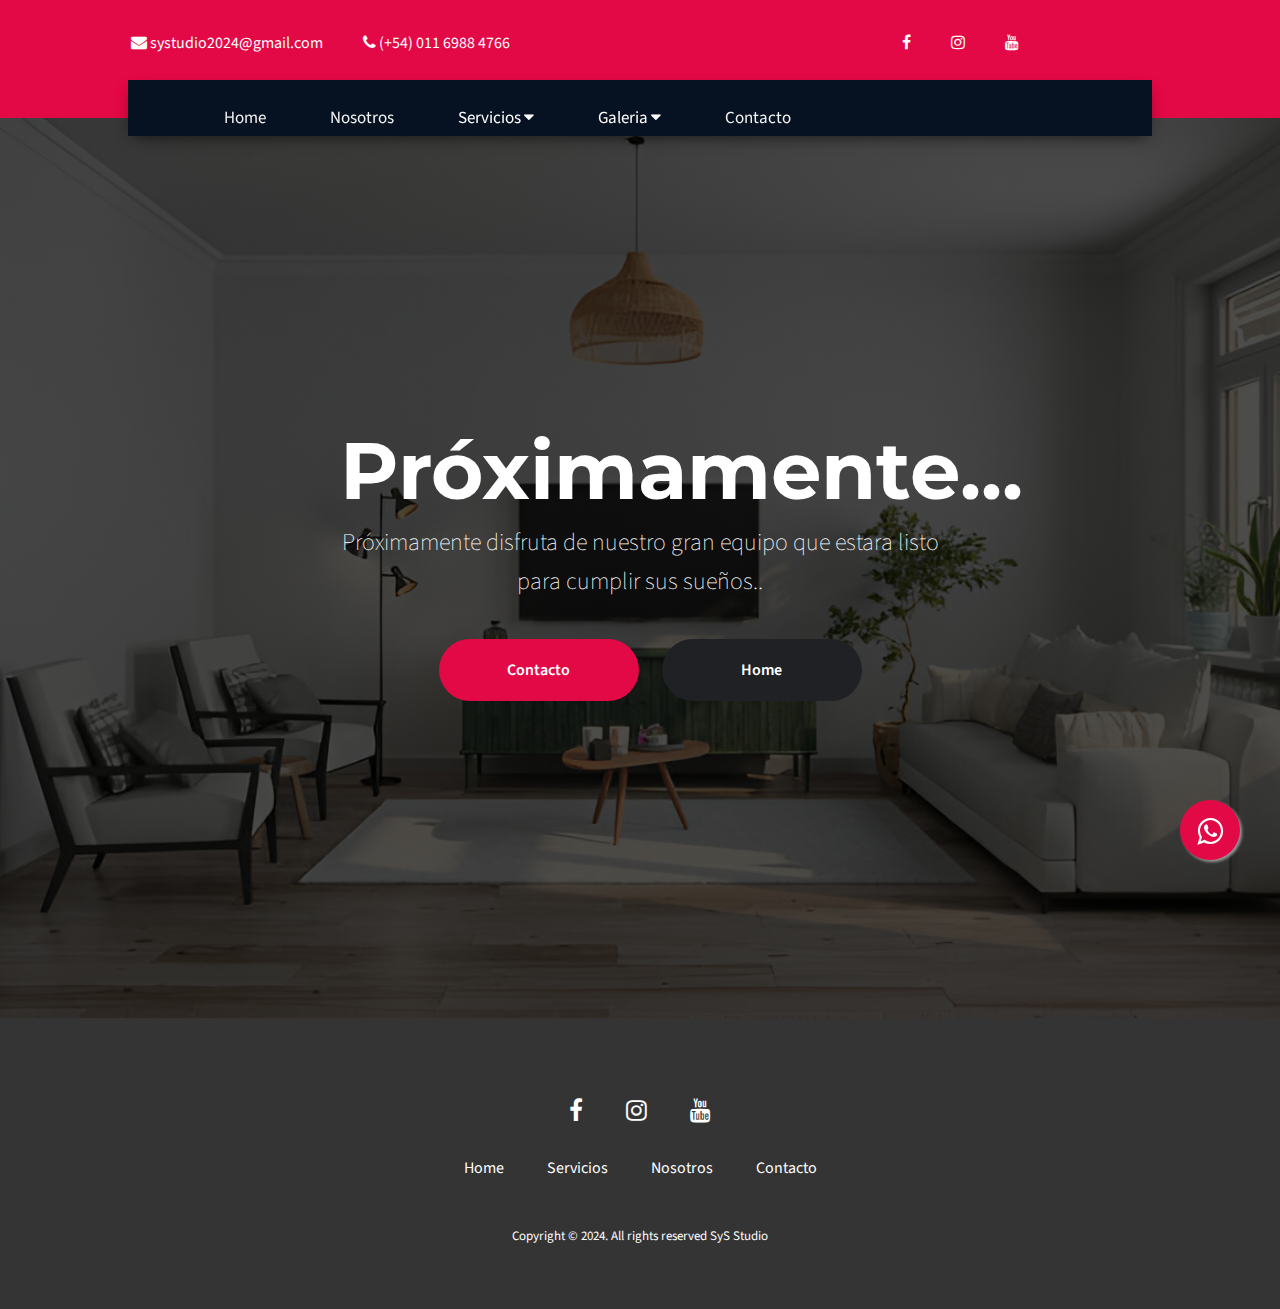
==== soon.html @ 680c45fc "Add files via upload" ====
<!DOCTYPE html>
<html lang="en">
<head>


<link rel="icon" href="/IMG/Min-logo.png">


<meta charset="UTF-8" />
<meta http-equiv="X-UA-Compatible" content="IE=edge,chrome=1" />
<meta name="description" content="" />
<meta name="keywords" content="" />
<meta name="author" content="" />
<meta name="viewport" content="width=device-width, initial-scale=1.0, user-scalable=no" />

<!--FONT AWESOME-->
<link rel="stylesheet" href="https://cdnjs.cloudflare.com/ajax/libs/font-awesome/4.7.0/css/font-awesome.min.css">
<link rel="stylesheet" href="https://cdnjs.cloudflare.com/ajax/libs/font-awesome/6.4.0/css/all.min.css" integrity="sha512-iecdLmaskl7CVkqkXNQ/ZH/XLlvWZOJyj7Yy7tcenmpD1ypASozpmT/E0iPtmFIB46ZmdtAc9eNBvH0H/ZpiBw==" crossorigin="anonymous" referrerpolicy="no-referrer" />

<!--GOOGLE FONTS-->
<link rel="preconnect" href="https://fonts.googleapis.com">
<link rel="stylesheet" href="https://fonts.googleapis.com/css2?family=Montserrat:wght@400;700&display=swap">

<link rel="preconnect" href="https://fonts.gstatic.com" crossorigin>
<link href="https://fonts.googleapis.com/css2?family=Dancing+Script:wght@400;600;700&family=Playfair+Display:wght@400;500;600;700&family=Source+Sans+Pro:wght@200;300;400;600;700;900&display=swap" rel="stylesheet"> 


<link rel="stylesheet" href="/CSS/styles.css">
<link rel="stylesheet" href="/CSS/wpp.css">
<link
rel="stylesheet"
href="https://cdn.jsdelivr.net/npm/swiper@9/swiper-bundle.min.css"
/>

</head>
<body>

<!--WPP-->

<link rel="stylesheet" href="https://maxcdn.bootstrapcdn.com/font-awesome/4.5.0/css/font-awesome.min.css">
<a href="https://w.app/SySStudio" class="float pulse" target="_blank">
<i class="fa fa-whatsapp my-float "></i>
</a>


<!--HEADER-->
<header>
<div class="header">
<section>
<span><a href="emailto:"><i class="fa fa-envelope"></i> systudio2024@gmail.com</a></span>
<span><a href="tel:"><i class="fa fa-phone"></i> (+54) 011 6988 4766</a></span>
</section> 
<section>
<span><a href="https://www.facebook.com/clasificadostapiceriasanmartin/?locale=es_LA"><i class="fa fa-facebook"></i></a></span>
<span><a href="https://www.instagram.com/sysstudio_/"><i class="fa fa-instagram"></i></a></span>
<span><a href="https://www.youtube.com/@SySStudio" target="_blank"><i class="fa fa-youtube"></i></a></span>
</section>
</div>
</header>

<!--TOP NAVIGATION-->
<nav id="header">
<div class="topnav" id="myTopnav">
<a href="/index.html"><img id="logo" src="https://i.ibb.co/BqRjXSV/ev-logo.png" alt=""></a>
<a href="/index.html">Home</a>
<a href="/index.html">Nosotros</a>
<div class="dropdown">
<button class="dropbtn"> Servicios
<i class="fa fa-caret-down"></i>
</button>
<div class="dropdown-content animate">
<a href="/index.html">Tapiceria</a>
<a href="/index.html">Diseño</a>
<a href="/soon.html">Arquitectura</a>
</div>
</div> 
<div class="dropdown">
    <button class="dropbtn"> Galeria
    <i class="fa fa-caret-down"></i>
    </button>
    <div class="dropdown-content animate">
    <a href="/index.html">Reseñas</a>
    <a href="/index.html">Empresas</a>
    <a href="/index.html">Galeria</a>
    </div>
    </div> 
<a href="/index.html">Contacto</a>
</div>
</nav>



<!--BANNER-->
    
<div class="banner">
    <section>
      
  
        <h1 class="cursive">Próximamente... </h1>
        <h2 class="subtitulo">Próximamente disfruta de nuestro gran equipo que estara listo para cumplir sus sueños..</h2>
        <a href="https://w.app/SySStudio" class="btn1">Contacto</a>
        <a href="/index.html" class="btn2" >Home</a>
      </section>
    
  </div>

 
        
      
      


  <footer>
    <div class="middle_section">
    <section>
    <span>
    <a href="https://www.facebook.com/clasificadostapiceriasanmartin/?locale=es_LA" target="_blank"><i class="fa fa-facebook"></i></a>
    <a href="https://www.instagram.com/sysstudio_/" target="_blank"><i class="fa fa-instagram"></i></a>
    <a href="https://www.youtube.com/@SySStudio" target="_blank"><i class="fa fa-youtube"></i></a>
    </span>
    <span>
    <a href="/index.html">Home</a>
    <a href="/index.html">Servicios</a>
    <a href="/index.html">Nosotros</a>
    <a href="/index.html">Contacto</a>
    </span>
    </section>
    </div>
    <div class="bottom_section">
    <span>Copyright © 2024. All rights reserved SyS Studio</span>
    </div>
    </footer>
    
    <script src="./JS/script.js"></script>
    <script src="https://cdn.jsdelivr.net/npm/swiper@9/swiper-bundle.min.js"></script>
    </body>
    </html>
  
  <script src="/JS/script.js"></script>
    
  </body>
---- CSS/styles.css ----
/*CUSTOM SCROLL BAR*/
html {
	scroll-behavior: smooth;
	}
	
	*, *:after, *:before {
	-webkit-box-sizing: border-box;
	-moz-box-sizing: border-box;
	box-sizing: border-box;
	}
	:root{
	scrollbar-color: rgb(210,210,210) rgb(46,54,69) !important;
	scrollbar-width: thin !important;
	--white:#fff;
	--black:#1e1e1e;
	--pink:#e30846;
	--secondary:#202124;
	--gray:#b8bca7;
	--blue:#061221;
	}
	::-webkit-scrollbar {
	height: 12px;
	width: 8px;
	background: #000;
	}
	::-webkit-scrollbar-thumb {
	background: gray;
	-webkit-box-shadow: 0px 1px 2px rgba(0, 0, 0, 0.75);
	}
	::-webkit-scrollbar-corner {
	background: #000;
	}
	
	
	
	
	
	
	
	
	
	
	/*DEFAULT*/
	body{
	padding: 0;
	margin:0;
	overflow-x:hidden !important;
	font-family: 'Source Sans Pro', sans-serif;
	}
	
	a{
	text-decoration:none;
	color:var(--white);
	}
	
	a,button{
	transition:0.5s;
	}
	
	p{
	line-height:1.8em;
	letter-spacing:0.06em;
	}
	
	fieldset{
	border:0;
	}
	
	a, button, input, textarea, select{
	outline:none !important;
	}
	
	img{
	width:99%;
	}
	
	.title{
	font-family: 'Playfair Display', serif;
	}
	
	.cursive{
	font-family: 'Dancing Script', cursive;
	}
	
	em{
	font-style:normal;
	color:var(--pink);
	}
	
	p{
	line-height:1.6em;
	letter-spacing:0.06em;
	}
	
	.title{
	font-family: 'Playfair Display', serif;
	}
	
	.title_header{
	width:60%;
	text-align:center;
	margin:auto;
	}
	
	.title_header h1{
	font-size:2em;
	}
	
	.title_header h3{
	font-size:1.2em;
	font-weight:400;
	color:rgba(1,1,1,0.7);
	}
	
	.btn1{
	padding:20px;
	text-align:center;
	display:inline-block;
	width:200px;
	background-color:var(--pink);
	border-radius:40px;
	font-weight:600;
	}
	
	.btn1:hover{
	background-color:var(--secondary);
	}
	
	.btn2{
	padding:20px;
	text-align:center;
	display:inline-block;
	width:200px;
	background-color:var(--secondary);
	border-radius:40px;
	font-weight:600;
	}

	.btn2:hover{
		background-color:var(--pink);
		}
	
	.btn1:hover{
	background-color:var(--secondary);
	}

	
	.border-shape {
	background: var(--secondary) none repeat scroll 0 0;
	color: #fff;
	display: block;
	height: 3px;
	left: 0;
	margin: 20px auto;
	position: relative;
	right: 0;
	text-align: center;
	top: 0;
	width: 80px;
	}
	
	.border-shape::before {
	background: var(--pink) none repeat scroll 0 0;
	bottom: 0;
	content: "";
	height: 1px;
	left: 80px;
	margin: 0 auto;
	position: absolute;
	text-align: center;
	top: 1px;
	width: 100%;
	}
	
	.border-shape::after {
	background: var(--pink) none repeat scroll 0 0;
	bottom: 0;
	content: "";
	height: 1px;
	margin: 0 auto;
	position: absolute;
	right: 80px;
	text-align: center;
	top: 1px;
	width: 100%;
	}
	
	@media (max-width:820px){
	.btn1,.btn2{
	padding:10px 15px;
	width:150px;
	}
	.title_header{
	width:100%;
	}
	.title_header h1{
	font-size:1.5em;
	}
	
	.title_header h3{
	font-size:1em;
	}
	}
	
	
	
	
	
	
	
	
	
	
	
	
	/*ANIMATION*/
	@keyframes arrows {
	0%,
	100% {
	color: black;
	transform: translateY(0);
	}
	50% {
	color: #3AB493;
	transform: translateY(20px);
	}
	}
	
	.animate {
	-webkit-animation: animatezoom 0.6s;
	animation: animatezoom 0.6s
	}
	
	@-webkit-keyframes animatezoom {
	from {-webkit-transform: scale(0)} 
	to {-webkit-transform: scale(1)}
	}
	
	@keyframes animatezoom {
	from {transform: scale(0)} 
	to {transform: scale(1)}
	}
	
	
	
	
	
	
	
	
	
	
	
	
	
	
	
	
	
	
	/*HEADER*/
	.header{
	width:100%;
	position:relative;
	display:flex;
	align-items:center;
	background-color:var(--pink);
	padding:1rem 0;
	padding-bottom:3rem;
	}
	
	.header section{
	width:100%;
	text-align:center;
	padding:1rem 2rem;
	display:flex;
	align-items:center;
	justify-content:center;
	}
	
	.header section span{
	margin:0 20px;
	}
	
	.header section span a{
	color:var(--white);
	white-space:nowrap;
	}
	
	.header section span a:hover{
	color:var(--dark);
	}
	
	@media (max-width:820px){
	.header section:nth-child(1){
	display:none;
	}
	}
	
	
	
	
	
	
	
	/*TOP NAVIGATION*/
	#header{
	position:fixed;
	top:5rem;
	width:100%;
	z-index:99999;
	transition:0.5s;
	}
	
	.topnav {
	overflow: hidden;
	background-color: var(--blue);
	width:80%;
	margin:auto; 
	box-shadow:0px 6px 16px -6px rgba(1,1,1,0.7);
	transition:0.5s;
	}
	
	.topnav a {
	float: left;
	display: block;
	color: #f2f2f2;
	text-align: center;
	padding: 16px 16px;
	margin:auto 1rem;
	text-decoration: none;
	font-size: 17px;
	position:relative;
	top:10px;
	}
	
	#logo{
	width:120px;
	position:relative;
	top:-10px;
	}
	
	#icon{
	float:right;
	}
	
	#active{
	display:flex;
	}
	
	#active img{
	width:130px;
	}
	
	#active:hover{
	color:#fff;
	}
	
	.topnav .icon {
	display: none;
	}
	
	.dropdown {
	float: left;
	overflow: hidden;
	}
	
	.dropdown .dropbtn {
	font-size: 17px;    
	border: none;
	outline: none;
	color: white;
	padding: 16px 16px;
	background-color: inherit;
	font-family: inherit;
	margin:auto 1rem;
	position:relative;
	top:10px;
	}
	
	.dropdown-content {
	display: none;
	position: absolute;
	background-color: #f9f9f9;
	min-width: 160px;
	box-shadow: 0px 8px 16px 0px rgba(0,0,0,0.2);
	z-index: 1;
	border-top:2px solid #cd2027;
	}
	
	.dropdown-content a {
	float: none;
	color: black;
	padding: 8px 16px;
	margin:auto 0rem;
	text-decoration: none;
	display: block;
	text-align: left;
	top:0;
	}
	
	.topnav a:hover, .dropdown:hover .dropbtn {
	color: #cd2027;
	}
	
	.dropdown-content a:hover {
	background-color: #ddd;
	color: black;
	}
	
	.dropdown:hover .dropdown-content {
	display: block;
	}
	
	@media screen and (max-width: 1120px) {
	.logo{
	width:20px;
	position:static;
	}
	.dropdown .dropbtn {
	padding: 14px 16px;
	}
	.topnav a:not(:first-child), .dropdown .dropbtn {
	display: none;
	}
	.topnav a.icon {
	float: right;
	display: block;
	}
	#active{
	display:none;
	}
	}
	
	@media screen and (max-width: 1120px) {
	.topnav.responsive {position: relative;}
	.topnav.responsive .icon {
	position: absolute;
	right: 0;
	top: 0;
	}
	.topnav.responsive a {
	float: none;
	display: block;
	text-align: left;
	padding: 14px 16px;
	}
	.topnav.responsive .dropdown {float: none;}
	.topnav.responsive .dropdown-content {position: relative;}
	.topnav.responsive .dropdown .dropbtn {
	display: block;
	width: 100%;
	text-align: left;
	}
	}
	
	
	
	
	
	
	
	
	
	/*BANNER*/
	
	  
	.banner{
		width:100%;
		height:100vh;
		background: linear-gradient(rgba(1,1,1,.7), rgba(1,1,1,.7)), url("/IMG/living.png");
		background-size:cover;
		background-position:center;
		display:flex;
		align-items:center;
		justify-content:center;
		color:var(--white);
		position:relative;
		}
		
		.banner:after{
		content:"";
		background-image:url("https://i.ibb.co/8zB1N3z/wave.png");
		background-size:cover;
		width:100%;
		height:100px;
		position:absolute;
		bottom:0;
		}
		
		.banner section{
		width:55%;
		text-align:center;
		}
		
		.banner section .cursive{
		font-size:5em;
		line-height:0;
		}
		
		.banner section h2{
		font-weight:200;
		line-height:1.6em;
		}
		
		.banner .btn1{
		display:inline-block;
		margin:2vh 20px;
		}
		
		@media (max-width:820px){
		.banner section{
		width:95%;
		}
		.banner section h2{
		font-size:1.3em;
		}
		.banner section .cursive{
		font-size:2.3em;
		}
		.banner .btn1{
		margin:2vh 10px;
		}
		}
		
	

.content {
  position: absolute;
  top: 50%;
  left: 50%;
  transform: translate(-50%, -50%);
  text-align: center;
  color: white;
  z-index: 1;
}

.banner section {
  width: 80%;
  max-width: 600px;
  margin: 0 auto;
}

.cursive {
  font-size: 4vw;
  font-family: 'Montserrat', sans-serif;
  line-height: 1;
  color: #ffffff;

}

.banner section h2 {
  font-weight: 200;
  line-height: 1.6em;
}

.banner .btn1 {
  display: inline-block;
  margin: 2vh 20px;
}



	  
	
	
	
	
	
	
	
	
	
	/*SECTION1*/
	.section1{
	display:flex;
	align-items:center;
	}
	
	.section1 section{
	padding:2rem;
	width:100%;
	font-size:18px;
	color:rgba(1,1,1,0.7);
	position:relative;
	}
	
	.section1 section em{
	position:relative;
	}
	
	.section1 section em:before{
	content:"";
	position:absolute;
	left:-3%;
	top:-10%;
	width:20px;
	height:20px;
	border-radius:50%;
	background-image: linear-gradient(#cebfb6,#ddd);
	z-index:-1;
	}
	
	.section1 section .title{
	font-size:2.5em;
	line-height:0;
	color:var(--black);
	}
	
	.section1 section ol li{
	padding:15px 0;
	list-style:none;
	}
	
	.section1 section ol li:before{
	content:"\f00c";
	font-family:"FontAwesome";
	background-color:#cebfb6;
	border-radius:50%;
	padding:8px;
	margin:0 10px;
	color:var(--secondary);
	}
	
	.section1 .dots{
	width:auto;
	position:absolute;
	right:10%;
	pointer-events:none;
	--delay: 0s;
	animation: arrows 4s var(--delay) infinite ease-in;
	}
	
	
	
	
	
	
	
	
	
	
	
	
	
	/*ABOUT MR*/


	.about_mr{
	display:flex;
	align-items:center;
	margin:2rem 0;
	}
	
	.about_mr section{
	position:relative;
	width:100%;
	padding:4rem;
	}
	
	.about_mr section:nth-child(2){
	padding:4rem 2rem;
	}
	
	.about_mr section:nth-child(1){
	background-image:url("https://i.ibb.co/1v2CTjz/shape.png");
	background-repeat:no-repeat;
	background-position:center;
	background-size:50% 99%;
	}
	
	.about_mr section img:nth-child(1){
	width:70%;
	border:5px solid var(--white);
	border-radius:5px;
	}
	
	.about_mr section img:nth-child(2){
	position:absolute;
	right:15%;
	bottom:5%;
	width:40%;
	border:5px solid var(--white);
	}
	
	.about_mr .title{
	font-size:3em;
	line-height:0em;
	}
	
	.about_mr h3{
	font-weight:400;
	}
	
	.about_mr p{
	font-size:20px;
	color:rgba(1,1,1,0.7);
	}
	
	.about_mr .btn1{
	display:block;
	}
	
	@media (max-width:820px){
	.about_mr{
	display:block;
	}
	
	.about_mr section{
	padding:1rem;
	}
	
	.about_mr section:nth-child(2){
	padding:4rem 1rem;
	}
	
	.about_mr .title{
	font-size:1.8em;
	}
	
	.about_mr p{
	font-size:18px;
	}
	}
	
	
	/*SLIDER*/


	.slider {
		padding:1rem;
		background-color:#f4f8f7;
		width: 100vw;
		height: auto;
		margin: auto;
		overflow: hidden;
	}
	
	.slider .slide-track {
		display: flex;
		animation: scroll 40s linear infinite;
		-webkit-animation: scroll 40s linear infinite;
		width: calc(200px * 14);
	}
	
	.slider .slide {
		width: 200px;
	}
	
	.slider .slide img {
		width: 100%;
	}
	
	@keyframes scroll {
		0% {
			-webkit-transform: translateX(0);
			transform: translateX(0);
		}
		100% {
			-webkit-transform: translateX(calc(-200px * 7));
			transform: translateX(calc(-200px * 7));
		}
	}
	
	
	/*Servicios*/

	.container {
		position: relative;
		display: flex;
		justify-content: center;
		align-items: center;
		flex-wrap: wrap;
		padding: 120px 0px;
		gap: 120px;
		
		
	}

	.container .box
	{
		position: relative;
		width: 300px;
		height: 350px;
		background-color: #061221;
		display: flex;
		justify-content: center;
		align-items: center;
		
	}

	.container .box::before
	{
		content: "";
		position: absolute;
		inset: -10px 50px;
		border-top: 4px solid var(--clr);
		border-bottom: 4px solid var(--clr);
		z-index: -1;
		transform: skew(15deg);
		transition: 0.5s ease-in-out;
	}

	.container .box:hover::before
	{
		transform: skew(0deg);
		inset: -10px 40px;
	}

	.container .box::after
	{
		content: "";
		position: absolute;
		inset: 60px -10px;
		border-left: 4px solid var(--clr);
		border-right: 4px solid var(--clr);
		z-index: -1;
		transform: skew(15deg);
		transition: 0.5s ease-in-out;
	}

	.container .box:hover::after
	{
		transform: skew(0deg);
		inset: 40px -10px;
	}

	.container .box .content
	{
		position: relative;
		display: flex;
		justify-content: center;
		align-items: center;
		flex-direction: column;
		text-align: center;
		gap: 20px;
		padding: 0 20px;
		width: 100%;
		height: 100%;
		overflow: hidden;
		
	}
	
	.container .box .content .icon
	{
		color: var(--clr);
		width: 80px;
		height: 80px;
		box-shadow: 0 0 0 4px #061221, 0 0 0 6px var(--clr);
		display: flex;
		justify-content: center;
		align-items: center;
		font-size: 2.5em;
		background: #061221;
		transition: 0.5s ease-in-out;
	}

	.container .box:hover .content .icon
	{
		background: var(--clr);
		color: #061221;
		box-shadow: 0 0 0 4px #061221, 0 0 0 300px var(--clr);
	}

	.container .box .content .text h3
	{
		font-size: 1.5em;
		color: #fff;
		font-weight: 500;
		transition: 0.5s ease-in-out;
	}

	.container .box:hover .content .text h3
	{
		color: #999;
		transition: 0.5a ease-in-out;
	}
	
	.container .box:hover .content
	{
		color: #061221;
	}
	
	.container .box .content .text a
	{
		position: relative;
		background: var(--clr);
		color: #061221;
		padding: 8px 15px;
		display: inline-block;
		text-decoration: none;
		font-weight: 500;
		margin-top: 10px;
		transition: 0.5s ease-in-out;
	}

	.container .box:hover .content .text a
	{
		background: #061221;
		color: var(--clr);
	}
	
	
	
	/*SECTION2*/
	.section2{
	padding:3rem;
	background-color:#f4f8f7;
	}
	
	.section2 .cards section{
	display:flex;
	align-items:center;
	}
	
	.section2 .cards section .card{
	margin:10px;
	background-color:var(--white);
	border-radius:30px;
	width:100%;
	padding:2rem;
	box-shadow: 0 0 20px 0 #dddddd8c;
	position:relative;
	}
	
	.section2 .cards section .card h3{
	font-weight:600;
	color:rgba(1,1,1,0.8);
	}
	
	.section2 .cards section .card p{
	color:rgba(1,1,1,0.7);
	}
	
	.section2 .cards section .card .mark{
	padding:5px;
	background-color:#cebfb6;
	border-radius:50%;
	float:right;
	}
	
	@media (max-width:820px){
	.section2{
	padding:1rem;
	}
	.section2 .cards section{
	display:block;
	}
	.section2 .cards section .card{
	margin:10px 0;
	}
	}
	
	
	
	
	
	
	
	
	
	
	
	
	/*GALERIA*/
	
	.section4{
		align-items:top;
		padding:3rem;
		background-color:#f3f7f6;
		background: linear-gradient(rgba(255,255,255,.8), rgba(255,255,255,.8)), url(".https://i.ibb.co/1v2CTjz/shape.png");
		background-repeat:no-repeat;
		}
		
		.section4 .title_header{
		padding:3rem;
		width:60%;
		}
		
		.section4 section{
		width:100%;
		}
		
		
		.section4 .cards {
		width: calc(100% - 2em);
		display: grid;
		grid-template-columns: 1fr 1fr 1fr 1fr;
		grid-template-rows: 1fr 1fr;
		grid-gap: 1em;
		grid-template-areas: "a a b c" "a a d d";
		width: 100%;
		}
		
		.section4 .card {
		width: 100%;
		position: relative;
		transition: all 0.25s ease;
		cursor: pointer;
		font-family: "Roboto", sans-serif;
		font-weight: 300;
		}
		.section4 .card:last-child {
		margin-bottom: 0;
		}
		.section4 .card:before {
		height: 0;
		content: "";
		display: block;
		padding-bottom: 47.36%;
		}
		.section4 .card.content:after {
		position: absolute;
		bottom: 0;
		left: 0;
		width: 100%;
		height: 50%;
		content: "";
		background: linear-gradient(to bottom, rgba(0, 0, 0, 0), black);
		}
		.section4 .card:nth-child(1) {
		grid-area: a;
		}
		.section4 .card:nth-child(2) {
		grid-area: b;
		}
		.section4 .card:nth-child(3) {
		grid-area: c;
		}
		.section4 .card:nth-child(4) {
		grid-area: d;
		}
		.section4 .card-content {
		position: absolute;
		top: 0;
		left: 0;
		width: 100%;
		height: 100%;
		}
		.section4 .card-img {
		position: absolute;
		top: 0;
		left: 0;
		width: 100%;
		height: 100%;
		}
		.section4 .card-img img {
		width: 100%;
		height: 100%;
		-o-object-fit: cover;
		object-fit: cover;
		}
		.section4 .card-label {
		position: absolute;
		top: 0.45rem;
		left: 0.45rem;
		background: #089f8a;
		text-transform: uppercase;
		font-weight: 300;
		font-size: 0.7em;
		color: white;
		padding: 0.5em;
		}
		.section4 .card-title {
		position: absolute;
		left: 1em;
		bottom: 1em;
		color: #d6dbeb;
		z-index: 5;
		font-size: 0.8em;
		}
		.section4 .card.form {
		position: relative;
		}
		.section4 .card.form:before {
		background: linear-gradient(60deg, #f79533, #f37055, #ef4e7b, #a166ab, #5073b8, #1098ad, #07b39b, #6fba82);
		}
		.section4 .card.form:after {
		position: absolute;
		top: 0.5em;
		left: 0.5em;
		width: calc(100% - 1em);
		height: calc(100% - 1em);
		content: "";
		background: #252833;
		}
		.section4 .card.form .form-title {
		position: absolute;
		top: 3rem;
		left: 3rem;
		font-size: 7vw;
		font-weight: 900;
		z-index: 5;
		text-transform: uppercase;
		background: linear-gradient(60deg, #f79533, #f37055, #ef4e7b, #a166ab, #5073b8, #1098ad, #07b39b, #6fba82);
		-webkit-text-fill-color: transparent;
	
		}
		.section4 .card.form .form-title:before {
		position: absolute;
		top: 50%;
		left: 50%;
		width: 100%;
		height: 100%;
		content: "More";
		opacity: 0.5;
		filter: blur(10px);
		transition: all 0.25s ease;
		z-index: 2;
		background: linear-gradient(60deg, #f79533, #f37055, #ef4e7b, #a166ab, #5073b8, #1098ad, #07b39b, #6fba82);
		-webkit-text-fill-color: transparent;
		
		transform: translateX(-50%) translateY(-50%);
		}
		.section4 .card:nth-child(2) .card-label {
		background: #ef4e7b;
		}
		.section4 .card:nth-child(3) .card-label {
		background: #1098ad;
		}
		.section4 .card:hover {
		
		box-shadow: 0 0 30px rgba(0, 0, 0, 0.35);
		}
		.section4 .card:hover .form-title:before {
		filter: blur(3px);
		opacity: 0.7;
		}
		
		@media (max-width:820px){
		.section4{
		padding:1rem;
		}
		.section4 .title_header{
		padding:1rem;
		width:100%;
		}
		.section4 .cards {
		width: calc(100% - 2em);
		display: grid;
		grid-template-columns: 1fr;
		grid-template-rows: 1fr 1fr 1fr 1fr;
		grid-gap: 1em 0em;
		grid-template-areas: "a" "a" "b" "c" "d";
		width: 100%;
		}
		}
		
		
		
		
		
		
	
	
	
	
	
	
	
	
	
	/*CONTACT FORM*/
	.contact{
	
	padding:3rem;
	background-color:#f3f7f6;
	background-size:cover;
	display:flex;
	position: relative;
	}
	
	.contact section{
	width:100%;
	margin:auto;
	position:relative;
	}
	
	.contact section form{
	width:80%;
	background-color:var(--white);
	padding:2rem 1rem;
	box-shadow: 0 0 20px 0 #dddddd8c;
	border-radius:30px;
	
	}
	
	.contact section input{
	width:100%;
	padding:1rem;
	background-color:#f3f7f6;
	border:0;
	}
	
	.contact section textarea{
	width:100%;
	padding:1rem;
	resize:none;
	background-color:#f3f7f6;
	border:0;
	}
	
	.contact section button{
	margin:auto;
	border:0;
	display:block;
	color:var(--white);
	}
	
	.contact_info ul{
	display:flex;
	align-items:center;
	width:90%;
	margin:auto;
	}
	
	.contact_info ul li{
	padding:1rem;
	list-style:none;
	line-height:1.8em;
	} 
	
	.contact_info ul li .fa{
	color:var(--secondary);
	padding:15px;
	background-color:var(--white);
	border-radius:10px;
	font-size:2em;
	box-shadow: 0 0 20px 0 #dddddd8c;
	width:60px;
	text-align:Center;
	}
	
	@media (max-width:820px){
	.contact{
	display:block;
	padding:1rem;
	}
	.contact section form{
	width:100%;
	}
	.contact_info ul{
	width:100%;
	}
	}
	
	
	
	
	
	
	
	
	
	/*FOOTER*/
	footer{
	width:100%;
	background: linear-gradient(rgba(1,1,1,.8), rgba(1,1,1,.8)), url("https://i.ibb.co/mcbSLxz/section3.jpg");
	background-size:cover;
	background-repeat:no-repeat;
	background-position:center;
	background-attachment:local;
	color:var(--white);
	padding:3rem 0;
	}
	
	footer a{
	color:var(--white);
	}
	
	footer a:hover{
	color:var(--primary);
	}
	
	footer .top_section{
	padding:1rem;
	display:flex;
	align-items:center;
	}
	
	footer .top_section section{
	width:33%;
	display:flex;
	align-items:center;
	justify-content:center;
	}
	
	footer .top_section section span{
	padding:1rem;
	}
	
	footer .top_section section span .fa{
	font-size:2em;
	color:var(--primary);
	}
	
	footer .middle_section{
	padding:1rem;
	display:flex;
	align-items:center;
	justify-content:center;
	}
	
	footer .middle_section span{
	display:block;
	padding:1rem 0;
	text-align:center;
	}
	
	footer .middle_section span a{
	margin:0 20px;
	}
	
	footer .middle_section span a .fa{
	font-size:1.5em;
	}
	
	footer .bottom_section{
	
	text-align:center;
	font-size:13px;
	padding:1rem 0;
	}
	
	@media (max-width:820px){
	footer{
	background-attachment:local;
	}
	
	footer .middle_section{
	display:block;
	}
	footer .middle_section span a{
	white-space:nowrap;
	margin:10px ;
	}
	}
	
	
	
	
	
	
	
	
	
	
	
	
	
	
	/*ADDITIONAL*/
	#roll_back{
	position:fixed;
	bottom:2rem;
	right:2rem;
	background-color:var(--pink);
	border-radius:5px;
	border:2px solid var(--white);
	padding:5px 10px;
	display:none;
	align-items:center;
	justify-content:center;
	z-index:999999;
	box-shadow:0px 6px 16px -6px rgba(1,1,1,0.5);
	color:var(--white);
	font-weight:900;
	}
	
	
	.credits{
	background-color:#1e1e1e;
	position:fixed;
	bottom:2rem;
	right:0;
	color:rgba(255,255,255,0.7);
	padding:10px;
	z-index:9999;
	font-weight:600;
	font-size:13px;
	box-shadow:0px 6px 16px -6px rgba(1,1,1,0.5);
	}
	
	.credits a{
	color:rgba(255,255,255,0.7);
	font-weight:200;
	}
---- CSS/wpp.css ----
html{
	scroll-behavior: smooth;
}

.float{
	position:fixed;
	width:60px;
	height:60px;
	bottom:40px;
	right:40px;
	background-color: #e30846;
	color: #FFF;
	border-radius:50px;
	text-align:center;
  font-size:30px;
	box-shadow: 2px 2px 3px #999;
  z-index:100;
}
.float:hover {
	text-decoration: none;
	color: #e30846;
  background-color:#FFF;
    
    animation: shake 1s;

 
  animation-iteration-count: infinite;
}

.my-float{
	margin-top:16px;
}

.pulse {
	animation: pulse-animation 2s infinite;
}
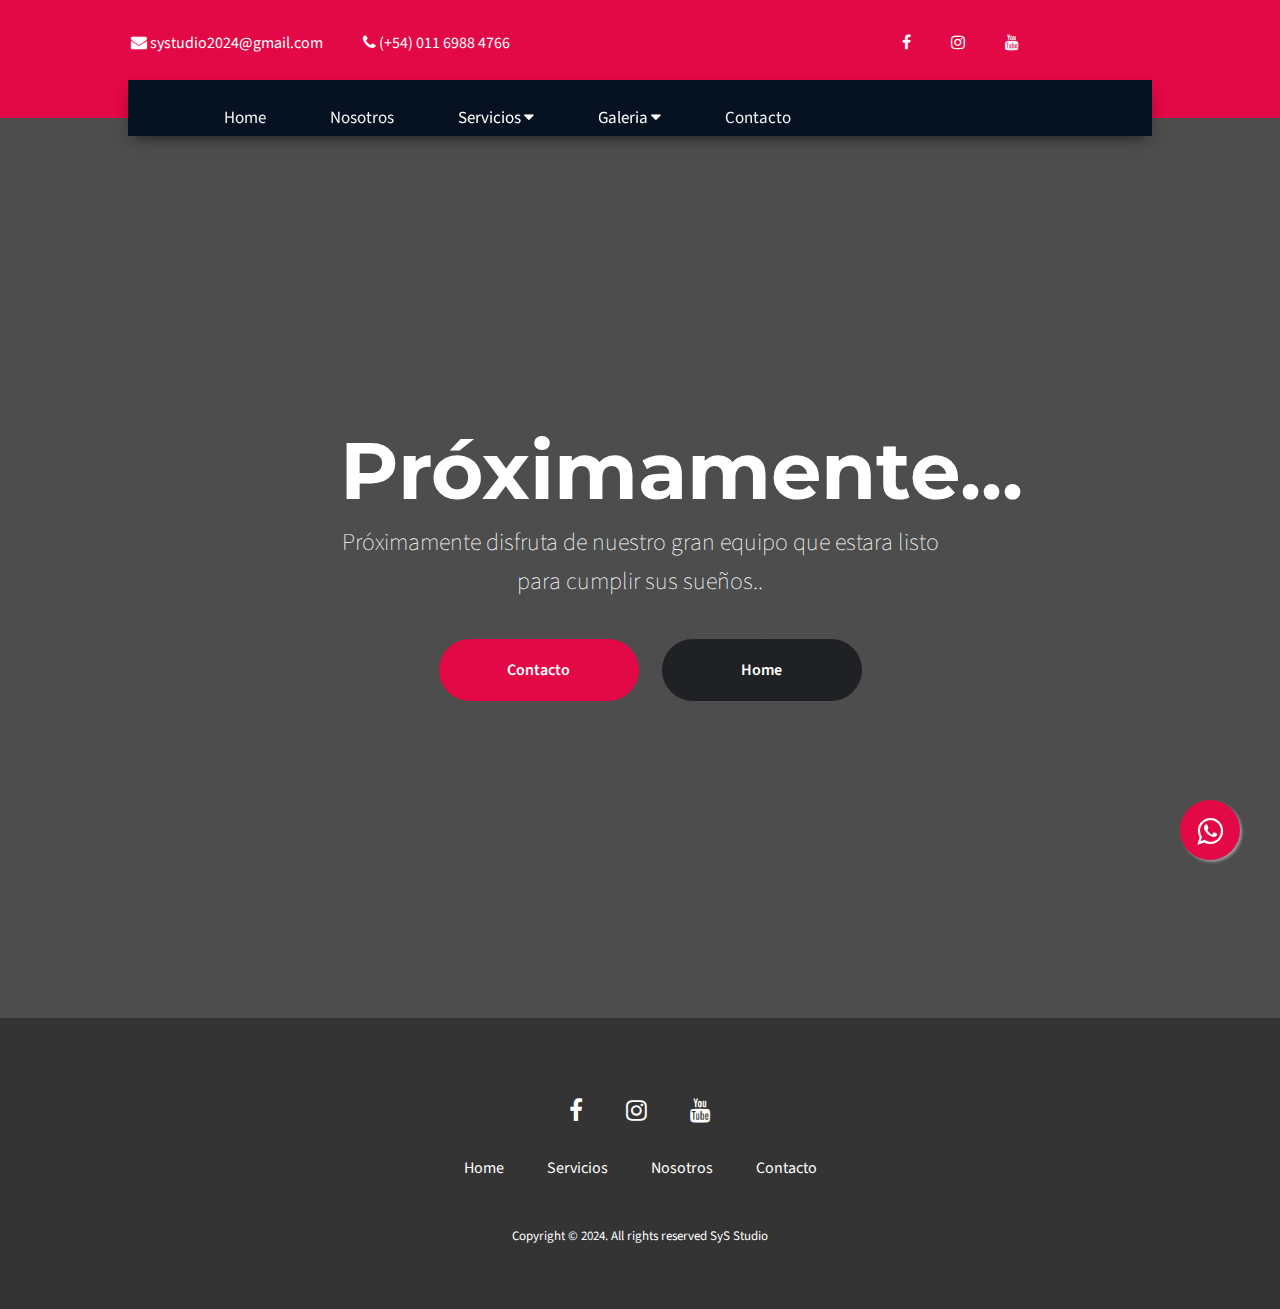
==== commit 1c664053: "Update soon.html" ====
--- a/soon.html
+++ b/soon.html
@@ -3,7 +3,7 @@
 <head>
 
 
-<link rel="icon" href="/IMG/Min-logo.png">
+<link rel="icon" href="./IMG/Min-logo.png">
 
 
 <meta charset="UTF-8" />
@@ -25,8 +25,8 @@
 <link href="https://fonts.googleapis.com/css2?family=Dancing+Script:wght@400;600;700&family=Playfair+Display:wght@400;500;600;700&family=Source+Sans+Pro:wght@200;300;400;600;700;900&display=swap" rel="stylesheet"> 
 
 
-<link rel="stylesheet" href="/CSS/styles.css">
-<link rel="stylesheet" href="/CSS/wpp.css">
+<link rel="stylesheet" href="./CSS/styles.css">
+<link rel="stylesheet" href="./CSS/wpp.css">
 <link
 rel="stylesheet"
 href="https://cdn.jsdelivr.net/npm/swiper@9/swiper-bundle.min.css"
@@ -138,4 +138,4 @@
   
   <script src="/JS/script.js"></script>
     
-  </body>+  </body>
--- a/CSS/styles.css
+++ b/CSS/styles.css
@@ -471,7 +471,7 @@
 	.banner{
 		width:100%;
 		height:100vh;
-		background: linear-gradient(rgba(1,1,1,.7), rgba(1,1,1,.7)), url("/IMG/living.png");
+		background: linear-gradient(rgba(1,1,1,.7), rgba(1,1,1,.7)), url("./IMG/living.png");
 		background-size:cover;
 		background-position:center;
 		display:flex;
@@ -1387,4 +1387,4 @@
 	.credits a{
 	color:rgba(255,255,255,0.7);
 	font-weight:200;
-	}+	}
